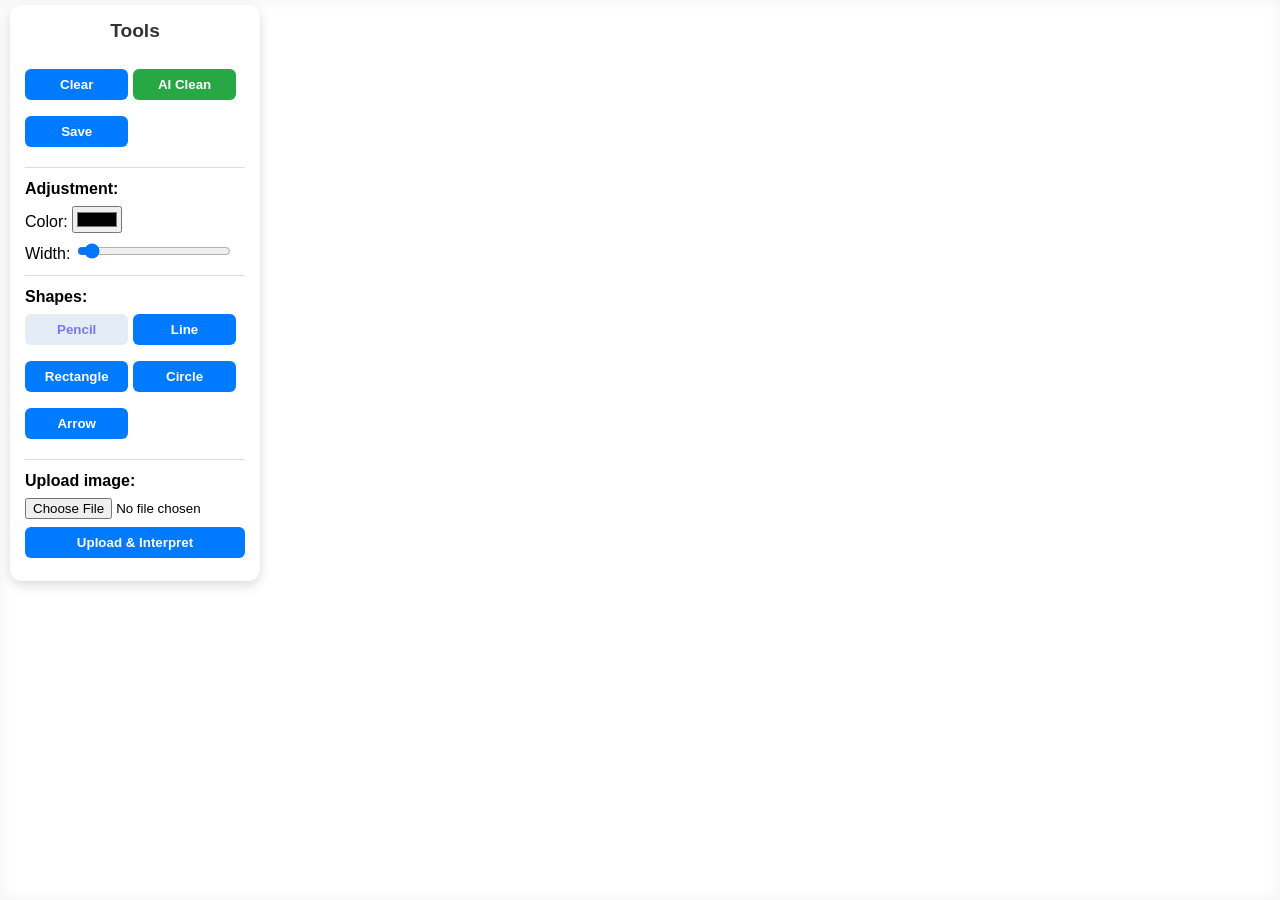
==== Project 1/static/index.html @ 395587ba "Add files via upload" ====
<!doctype html>
<html lang="en">

<head>
    <meta charset="utf-8" />
    <meta name="viewport" content="width=device-width, initial-scale=1" />
    <title>Collaborative Drawing (FastAPI + WebSocket)</title>
    <style>
        html,
        body {
            height: 100%;
            margin: 0;
            font-family: "Segoe UI", Tahoma, Geneva, Verdana, sans-serif;
            background: #f4f4f4;
        }

        canvas {
            display: block;
            width: 100%;
            height: 100vh;
            background: #ffffff;
            box-shadow: inset 0 0 15px rgba(0, 0, 0, 0.05);
            touch-action: none;
        }

        .toolbar {
            position: fixed;
            left: 10px;
            top: 5px;
            width: 220px;
            background: #ffffff;
            padding: 15px;
            border-radius: 12px;
            box-shadow: 0 4px 12px rgba(0, 0, 0, 0.15);
            z-index: 1000;
            user-select: none;
        }

        .toolbar h3 {
            margin-top: 0;
            font-size: 1.2em;
            color: #333;
            text-align: center;
        }

        .toolbar label,
        .toolbar select,
        .toolbar button {
            display: block;
            margin: 8px 0;
            width: 100%;
        }

        .toolbar input[type="range"] {
            width: 100%;
        }

        .toolbar button {
            padding: 8px;
            border: none;
            border-radius: 6px;
            background: #007bff;
            color: white;
            cursor: pointer;
            font-weight: bold;
            transition: background 0.2s, transform 0.1s;
        }

        .toolbar button:hover {
            background: #0056b3;
            transform: translateY(-2px);
        }

        .toolbar button:active {
            transform: translateY(1px);
        }

        .toolbar .primary-btn {
            background: #28a745;
        }

        .toolbar .primary-btn:hover {
            background: #1e7e34;
        }

        .toolbar hr {
            margin: 12px 0;
            border: none;
            border-top: 1px solid #ddd;
        }

        button.active {
            background-color: #e4ecf5;
            color: rgb(120, 120, 238);
        }
    </style>
</head>

<body>
    <div class="toolbar">
        <h3>Tools</h3>
        <button id="clear" style="width: 47%;display: inline;">Clear</button>
        <button id="aiBtn" class="primary-btn" style="width: 47%;display: inline;">AI Clean</button>
        <button id="saveBtn" style="width: 47%;display: inline;">Save</button>

        <hr>
        <label><b>Adjustment:</b></label>
        <label>Color: <input id="color" type="color" value="#000000"></label>
        <label>Width: <input id="width" style="width: 70%;" type="range" min="1" max="40" value="3"></label>

        <hr>

        <label><b>Shapes:</b><br>
            <button id="pencilBtn" class="active" style="width: 47%;display: inline;">Pencil</button>
            <button id="lineBtn" style="width: 47%;display: inline;">Line</button>
            <button id="rectBtn" style="width: 47%;display: inline;">Rectangle</button>
            <button id="circleBtn" style="width: 47%;display: inline;">Circle</button>
            <button id="arrowBtn" style="width: 47%;display: inline;">Arrow</button>
            <!-- <button id="" disabled style="background-color: grey;color: white;">More can add</button> -->
        </label>

        <hr>
        <label><b>Upload image:</b></label>
        <input type="file" id="fileInput" accept="image/*">
        <button id="uploadBtn">Upload & Interpret</button>

    </div>
    <canvas id="c"></canvas>
    <div id="svgPreview"></div>
    <script src="/static/app.js"></script>
</body>

</html>
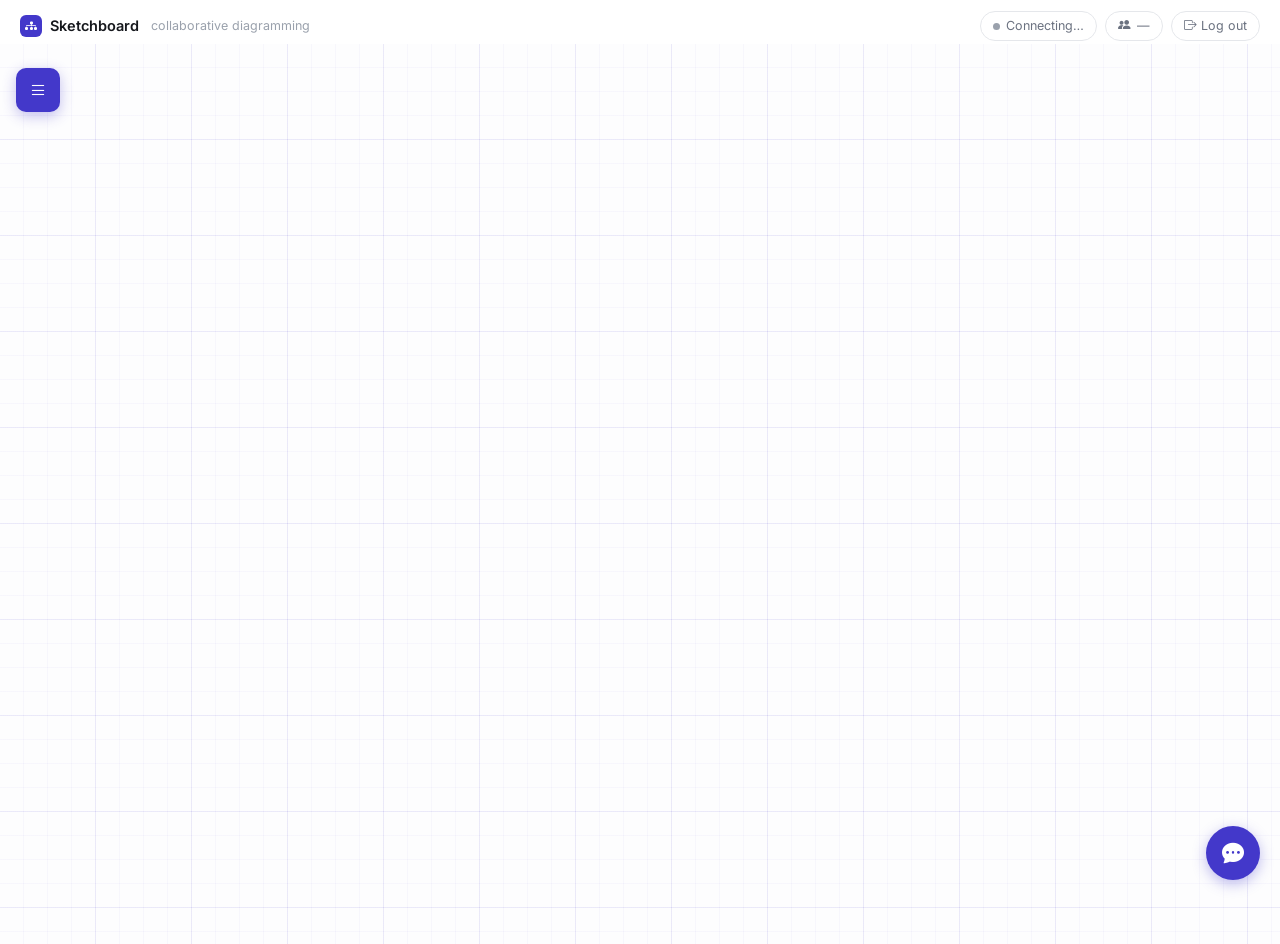
==== commit b546b325: "ADD [add updated project]" ====
--- a/Project 1/static/index.html
+++ b/Project 1/static/index.html
@@ -4,129 +4,767 @@
 <head>
     <meta charset="utf-8" />
     <meta name="viewport" content="width=device-width, initial-scale=1" />
-    <title>Collaborative Drawing (FastAPI + WebSocket)</title>
+    <title>Sketchboard — AI-Assisted Collaborative Diagramming</title>
+    <link rel="preconnect" href="https://fonts.googleapis.com">
+    <link rel="preconnect" href="https://fonts.gstatic.com" crossorigin>
+    <link href="https://fonts.googleapis.com/css2?family=Inter:wght@400;500;600;700&display=swap" rel="stylesheet">
+    <link rel="stylesheet" href="https://cdn.jsdelivr.net/npm/bootstrap-icons@1.13.1/font/bootstrap-icons.min.css">
+    <link rel="stylesheet" href="https://cdn.jsdelivr.net/npm/bootstrap@5.3.3/dist/css/bootstrap.min.css">
     <style>
+        :root {
+            --ink: #16181d;
+            --muted: #6b7280;
+            --faint: #9aa1ac;
+            --surface: #ffffff;
+            --panel-bg: #fbfbfc;
+            --line: #e5e7eb;
+            --accent: #4338ca;
+            --accent-hover: #362da3;
+            --accent-soft: #eef0fd;
+            --danger: #dc2626;
+            --radius: 10px;
+        }
+
+        * {
+            box-sizing: border-box;
+        }
+
         html,
         body {
             height: 100%;
             margin: 0;
-            font-family: "Segoe UI", Tahoma, Geneva, Verdana, sans-serif;
-            background: #f4f4f4;
+            font-family: "Inter", "Segoe UI", Tahoma, Geneva, Verdana, sans-serif;
+            color: var(--ink);
+            background: #ffffff;
+            -webkit-font-smoothing: antialiased;
         }
 
         canvas {
             display: block;
             width: 100%;
             height: 100vh;
-            background: #ffffff;
-            box-shadow: inset 0 0 15px rgba(0, 0, 0, 0.05);
+            background-color: #fdfdfe;
+            background-image:
+                linear-gradient(rgba(67, 56, 202, 0.07) 1px, transparent 1px),
+                linear-gradient(90deg, rgba(67, 56, 202, 0.07) 1px, transparent 1px),
+                linear-gradient(rgba(67, 56, 202, 0.03) 1px, transparent 1px),
+                linear-gradient(90deg, rgba(67, 56, 202, 0.03) 1px, transparent 1px);
+            background-size: 96px 96px, 96px 96px, 24px 24px, 24px 24px;
+            background-position: -1px -1px;
             touch-action: none;
         }
 
+        /* ---------- Top bar ---------- */
+        .topbar {
+            position: fixed;
+            top: 0;
+            left: 0;
+            right: 0;
+            height: 52px;
+            display: flex;
+            align-items: center;
+            justify-content: space-between;
+            padding: 0 20px;
+            pointer-events: none;
+            z-index: 999;
+        }
+
+        .brand {
+            display: flex;
+            align-items: center;
+            gap: 8px;
+            font-weight: 600;
+            font-size: 14.5px;
+            color: var(--ink);
+            pointer-events: auto;
+        }
+
+        .brand .mark {
+            width: 22px;
+            height: 22px;
+            border-radius: 6px;
+            background: var(--accent);
+            display: flex;
+            align-items: center;
+            justify-content: center;
+            color: #fff;
+            font-size: 12px;
+        }
+
+        .brand .sub {
+            color: var(--faint);
+            font-weight: 400;
+            font-size: 12.5px;
+            margin-left: 4px;
+        }
+
+        .status {
+            display: flex;
+            align-items: center;
+            gap: 6px;
+            font-size: 12.5px;
+            color: var(--muted);
+            background: var(--surface);
+            border: 1px solid var(--line);
+            padding: 5px 12px;
+            border-radius: 999px;
+            pointer-events: auto;
+        }
+
+        .status .dot {
+            width: 7px;
+            height: 7px;
+            border-radius: 50%;
+            background: var(--faint);
+            transition: background 0.2s;
+        }
+
+        .status.online .dot {
+            background: #16a34a;
+        }
+
+        .status.offline .dot {
+            background: var(--danger);
+        }
+
+        .right-cluster {
+            display: flex;
+            align-items: center;
+            gap: 8px;
+            pointer-events: auto;
+        }
+
+        .user-badge {
+            display: flex;
+            align-items: center;
+            gap: 6px;
+            font-size: 12.5px;
+            color: var(--ink);
+            background: var(--surface);
+            border: 1px solid var(--line);
+            padding: 5px 12px;
+            border-radius: 999px;
+        }
+
+        .logout-btn {
+            appearance: none;
+            border: 1px solid var(--line);
+            background: var(--surface);
+            color: var(--muted);
+            font: inherit;
+            font-size: 12.5px;
+            padding: 5px 12px;
+            border-radius: 999px;
+            cursor: pointer;
+        }
+
+        .logout-btn:hover {
+            background: #f4f4f6;
+            color: var(--ink);
+        }
+
+        /* ---------- Toolbar panel ---------- */
         .toolbar {
             position: fixed;
-            left: 10px;
-            top: 5px;
-            width: 220px;
-            background: #ffffff;
-            padding: 15px;
-            border-radius: 12px;
-            box-shadow: 0 4px 12px rgba(0, 0, 0, 0.15);
+            left: 16px;
+            top: 68px;
+            width: 232px;
+            background: var(--panel-bg);
+            border: 1px solid var(--line);
+            border-radius: 14px;
+            box-shadow: 0 1px 2px rgba(16, 24, 40, 0.04), 0 8px 24px rgba(16, 24, 40, 0.06);
             z-index: 1000;
             user-select: none;
-        }
-
-        .toolbar h3 {
-            margin-top: 0;
-            font-size: 1.2em;
-            color: #333;
-            text-align: center;
-        }
-
-        .toolbar label,
-        .toolbar select,
-        .toolbar button {
+            overflow: hidden;
+            max-height: calc(100vh - 84px);
+            overflow-y: auto;
+            transform: translateX(-140%);
+            opacity: 0;
+            pointer-events: none;
+            transition: transform 0.22s ease, opacity 0.22s ease;
+        }
+
+        .toolbar.open {
+            transform: translateX(0);
+            opacity: 1;
+            pointer-events: auto;
+        }
+
+        /* ---------- Board toggle button ---------- */
+        .board-fab {
+            position: fixed;
+            top: 68px;
+            left: 16px;
+            width: 44px;
+            height: 44px;
+            border-radius: 10px;
+            background: var(--accent);
+            color: #fff;
+            border: none;
+            display: flex;
+            align-items: center;
+            justify-content: center;
+            font-size: 18px;
+            cursor: pointer;
+            z-index: 1001;
+            box-shadow: 0 4px 14px rgba(67, 56, 202, 0.32);
+            transition: background 0.15s, transform 0.15s;
+        }
+
+        .board-fab:hover {
+            background: var(--accent-hover);
+        }
+
+        .board-fab:active {
+            transform: translateY(1px);
+        }
+
+        .section {
+            padding: 14px 14px 12px;
+        }
+
+        .section+.section {
+            border-top: 1px solid var(--line);
+        }
+
+        .section-label {
+            font-size: 11.5px;
+            font-weight: 600;
+            color: var(--faint);
+            margin: 0 0 8px 2px;
+        }
+
+        .row {
+            display: flex;
+            gap: 8px;
+        }
+
+        .btn {
+            appearance: none;
+            border: 1px solid var(--line);
+            background: var(--surface);
+            color: var(--ink);
+            font: inherit;
+            font-size: 13px;
+            font-weight: 500;
+            border-radius: 8px;
+            padding: 8px 10px;
+            cursor: pointer;
+            display: flex;
+            align-items: center;
+            justify-content: center;
+            gap: 6px;
+            transition: background 0.12s, border-color 0.12s, transform 0.06s;
+            flex: 1;
+        }
+
+        .btn:hover {
+            background: #f4f4f6;
+            border-color: #d7d9de;
+        }
+
+        .btn:active {
+            transform: translateY(1px);
+        }
+
+        .btn-primary {
+            background: var(--accent);
+            border-color: var(--accent);
+            color: #fff;
+        }
+
+        .btn-primary:hover {
+            background: var(--accent-hover);
+            border-color: var(--accent-hover);
+        }
+
+        .btn-ghost {
+            background: transparent;
+        }
+
+        /* Shape tool segmented row */
+        .tool-grid {
+            display: grid;
+            grid-template-columns: repeat(6, 1fr);
+            gap: 6px;
+        }
+
+        .tool-btn {
+            appearance: none;
+            border: 1px solid var(--line);
+            background: var(--surface);
+            color: var(--muted);
+            border-radius: 8px;
+            height: 36px;
+            display: flex;
+            align-items: center;
+            justify-content: center;
+            font-size: 15px;
+            cursor: pointer;
+            transition: background 0.12s, color 0.12s, border-color 0.12s;
+        }
+
+        .tool-btn:hover {
+            border-color: #d7d9de;
+            color: var(--ink);
+        }
+
+        .tool-btn.active {
+            background: var(--accent-soft);
+            border-color: var(--accent);
+            color: var(--accent);
+        }
+
+        /* Adjustment controls */
+        .field {
+            display: flex;
+            align-items: center;
+            justify-content: space-between;
+            gap: 10px;
+            margin-bottom: 10px;
+        }
+
+        .field:last-child {
+            margin-bottom: 0;
+        }
+
+        .field-label {
+            font-size: 12.5px;
+            color: var(--muted);
+            white-space: nowrap;
+        }
+
+        input[type="color"] {
+            -webkit-appearance: none;
+            width: 30px;
+            height: 30px;
+            border: 1px solid var(--line);
+            border-radius: 8px;
+            padding: 0;
+            cursor: pointer;
+            background: none;
+        }
+
+        input[type="color"]::-webkit-color-swatch-wrapper {
+            padding: 3px;
+        }
+
+        input[type="color"]::-webkit-color-swatch {
+            border: none;
+            border-radius: 5px;
+        }
+
+        input[type="range"] {
+            -webkit-appearance: none;
+            width: 120px;
+            height: 4px;
+            border-radius: 2px;
+            background: var(--line);
+            outline: none;
+        }
+
+        input[type="range"]::-webkit-slider-thumb {
+            -webkit-appearance: none;
+            width: 15px;
+            height: 15px;
+            border-radius: 50%;
+            background: var(--accent);
+            cursor: pointer;
+            border: 2px solid #fff;
+            box-shadow: 0 0 0 1px var(--accent);
+        }
+
+        select {
+            width: 100%;
+            font: inherit;
+            font-size: 13px;
+            padding: 7px 10px;
+            border: 1px solid var(--line);
+            border-radius: 8px;
+            background: var(--surface);
+            color: var(--ink);
+            cursor: pointer;
+        }
+
+        .file-row {
+            display: flex;
+            gap: 8px;
+            align-items: center;
+        }
+
+        input[type="file"] {
+            font-size: 12px;
+            flex: 1;
+            min-width: 0;
+        }
+
+        /* Tooltip via title attribute is native; add subtle affordance */
+        [title] {
+            position: relative;
+        }
+
+        /* ---------- Emoji modal grid ---------- */
+        #emojiGrid .emoji-btn {
+            font-size: 22px;
+            height: 48px;
+        }
+
+        @media (max-width: 575.98px) {
+            .toolbar {
+                left: 8px;
+                right: 8px;
+                width: auto;
+                top: 60px;
+                max-height: calc(100vh - 76px);
+            }
+
+            .board-fab {
+                left: 10px;
+                top: 60px;
+            }
+
+            #svgPreview {
+                display: none;
+            }
+        }
+
+        #svgPreview {
+            display: none;
+        }
+
+        /* ---------- Chat FAB + panel ---------- */
+        .chat-fab {
+            position: fixed;
+            bottom: 20px;
+            right: 20px;
+            width: 54px;
+            height: 54px;
+            border-radius: 50%;
+            background: var(--accent);
+            color: #fff;
+            border: none;
+            box-shadow: 0 4px 14px rgba(67, 56, 202, 0.35);
+            font-size: 22px;
+            display: flex;
+            align-items: center;
+            justify-content: center;
+            cursor: pointer;
+            z-index: 1100;
+            transition: transform 0.15s, background 0.15s;
+        }
+
+        .chat-fab:hover {
+            background: var(--accent-hover);
+            transform: scale(1.05);
+        }
+
+        .chat-badge {
+            position: absolute;
+            top: -4px;
+            right: -4px;
+            background: var(--danger);
+            color: #fff;
+            font-size: 11px;
+            font-weight: 600;
+            min-width: 18px;
+            height: 18px;
+            border-radius: 999px;
+            display: flex;
+            align-items: center;
+            justify-content: center;
+            padding: 0 4px;
+        }
+
+        .chat-panel {
+            position: fixed;
+            bottom: 88px;
+            right: 20px;
+            width: 320px;
+            max-width: calc(100vw - 24px);
+            height: 440px;
+            max-height: calc(100vh - 120px);
+            background: var(--surface);
+            border: 1px solid var(--line);
+            border-radius: 14px;
+            box-shadow: 0 8px 30px rgba(16, 24, 40, 0.18);
+            display: flex;
+            flex-direction: column;
+            overflow: hidden;
+            z-index: 1099;
+            opacity: 0;
+            transform: translateY(12px) scale(0.98);
+            pointer-events: none;
+            transition: opacity 0.15s ease, transform 0.15s ease;
+        }
+
+        .chat-panel.open {
+            opacity: 1;
+            transform: translateY(0) scale(1);
+            pointer-events: auto;
+        }
+
+        .chat-panel-header {
+            background: var(--accent);
+            color: #fff;
+            padding: 10px 14px;
+            display: flex;
+            align-items: center;
+            justify-content: space-between;
+            font-weight: 600;
+            font-size: 14px;
+            flex: 0 0 auto;
+        }
+
+        .chat-panel-header .btn-close {
+            filter: invert(1) grayscale(1) brightness(2);
+        }
+
+        .chat-messages {
+            flex: 1;
+            overflow-y: auto;
+            padding: 12px;
+            display: flex;
+            flex-direction: column;
+            gap: 8px;
+            background: var(--panel-bg);
+        }
+
+        .chat-msg {
+            max-width: 82%;
+            padding: 7px 11px;
+            border-radius: 12px;
+            font-size: 13.5px;
+            line-height: 1.35;
+            word-wrap: break-word;
+        }
+
+        .chat-msg .chat-msg-user {
             display: block;
-            margin: 8px 0;
-            width: 100%;
-        }
-
-        .toolbar input[type="range"] {
-            width: 100%;
-        }
-
-        .toolbar button {
-            padding: 8px;
-            border: none;
-            border-radius: 6px;
-            background: #007bff;
-            color: white;
-            cursor: pointer;
-            font-weight: bold;
-            transition: background 0.2s, transform 0.1s;
-        }
-
-        .toolbar button:hover {
-            background: #0056b3;
-            transform: translateY(-2px);
-        }
-
-        .toolbar button:active {
-            transform: translateY(1px);
-        }
-
-        .toolbar .primary-btn {
-            background: #28a745;
-        }
-
-        .toolbar .primary-btn:hover {
-            background: #1e7e34;
-        }
-
-        .toolbar hr {
-            margin: 12px 0;
-            border: none;
-            border-top: 1px solid #ddd;
-        }
-
-        button.active {
-            background-color: #e4ecf5;
-            color: rgb(120, 120, 238);
+            font-size: 11px;
+            font-weight: 600;
+            color: var(--faint);
+            margin-bottom: 2px;
+        }
+
+        .chat-msg.mine {
+            align-self: flex-end;
+            background: var(--accent);
+            color: #fff;
+            border-bottom-right-radius: 3px;
+        }
+
+        .chat-msg.mine .chat-msg-user {
+            color: rgba(255, 255, 255, 0.75);
+        }
+
+        .chat-msg.theirs {
+            align-self: flex-start;
+            background: #fff;
+            border: 1px solid var(--line);
+            color: var(--ink);
+            border-bottom-left-radius: 3px;
+        }
+
+        .chat-msg.system {
+            align-self: center;
+            background: transparent;
+            color: var(--faint);
+            font-size: 11.5px;
+            font-style: italic;
+        }
+
+        .chat-input-row {
+            display: flex;
+            gap: 8px;
+            padding: 10px;
+            border-top: 1px solid var(--line);
+            background: var(--surface);
+            flex: 0 0 auto;
+        }
+
+        .chat-input-row .form-control {
+            font-size: 13.5px;
+        }
+
+        .chat-send-btn {
+            flex: 0 0 auto;
+            width: 40px;
+            height: 40px;
+            border-radius: 8px;
+            display: flex;
+            align-items: center;
+            justify-content: center;
+            padding: 0;
+        }
+
+        @media (max-width: 575.98px) {
+            .chat-panel {
+                right: 12px;
+                left: 12px;
+                width: auto;
+                bottom: 80px;
+            }
+
+            .chat-fab {
+                right: 16px;
+                bottom: 16px;
+            }
         }
     </style>
 </head>
 
 <body>
-    <div class="toolbar">
-        <h3>Tools</h3>
-        <button id="clear" style="width: 47%;display: inline;">Clear</button>
-        <button id="aiBtn" class="primary-btn" style="width: 47%;display: inline;">AI Clean</button>
-        <button id="saveBtn" style="width: 47%;display: inline;">Save</button>
-
-        <hr>
-        <label><b>Adjustment:</b></label>
-        <label>Color: <input id="color" type="color" value="#000000"></label>
-        <label>Width: <input id="width" style="width: 70%;" type="range" min="1" max="40" value="3"></label>
-
-        <hr>
-
-        <label><b>Shapes:</b><br>
-            <button id="pencilBtn" class="active" style="width: 47%;display: inline;">Pencil</button>
-            <button id="lineBtn" style="width: 47%;display: inline;">Line</button>
-            <button id="rectBtn" style="width: 47%;display: inline;">Rectangle</button>
-            <button id="circleBtn" style="width: 47%;display: inline;">Circle</button>
-            <button id="arrowBtn" style="width: 47%;display: inline;">Arrow</button>
-            <!-- <button id="" disabled style="background-color: grey;color: white;">More can add</button> -->
-        </label>
-
-        <hr>
-        <label><b>Upload image:</b></label>
-        <input type="file" id="fileInput" accept="image/*">
-        <button id="uploadBtn">Upload & Interpret</button>
-
+
+    <div class="topbar">
+        <div class="brand">
+            <span class="mark"><i class="bi bi-diagram-3-fill"></i></span>
+            Sketchboard
+            <span class="sub">collaborative diagramming</span>
+        </div>
+        <div class="right-cluster">
+            <div class="status" id="connStatus">
+                <span class="dot"></span>
+                <span id="connStatusText">Connecting…</span>
+            </div>
+            <div class="status" id="peopleBadge" title="">
+                <i class="bi bi-people-fill"></i>
+                <span id="peopleCount">—</span>
+            </div>
+            <div class="user-badge" id="userBadge" style="display:none;">
+                <i class="bi bi-person-circle"></i>
+                <span id="usernameLabel"></span>
+            </div>
+            <button class="logout-btn" id="logoutBtn"><i class="bi bi-box-arrow-right"></i> Log out</button>
+        </div>
     </div>
+
+    <button id="boardToggleBtn" class="board-fab" title="Open board tools">
+        <i class="bi bi-list"></i>
+    </button>
+
+    <div class="toolbar" id="toolbarPanel">
+        <div class="section">
+            <div class="section-label">Board</div>
+            <div class="row">
+                <button id="clear" class="btn" title="Clear the canvas"><i class="bi bi-eraser"></i> Clear</button>
+                <button id="aiBtn" class="btn btn-primary" title="Clean up drawing with AI"><i class="bi bi-stars"></i>
+                    AI Clean</button>
+            </div>
+            <div class="row" style="margin-top:8px;">
+                <button id="saveBtn" class="btn" title="Save this diagram"><i class="bi bi-save2"></i> Save</button>
+            </div>
+            <div class="row" style="margin-top:8px;">
+                <button id="undoBtn" class="btn" title="Undo (Ctrl+Z)"><i class="bi bi-arrow-counterclockwise"></i>
+                    Undo</button>
+                <button id="redoBtn" class="btn" title="Redo (Ctrl+Y)"><i class="bi bi-arrow-clockwise"></i>
+                    Redo</button>
+            </div>
+        </div>
+
+        <div class="section">
+            <div class="section-label">Diagrams</div>
+            <select id="diagramList"></select>
+            <div class="row" style="margin-top:8px;">
+                <button id="loadBtn" class="btn"><i class="bi bi-folder2-open"></i> Load</button>
+            </div>
+        </div>
+
+        <div class="section">
+            <div class="section-label">Style</div>
+            <div class="field">
+                <span class="field-label">Color</span>
+                <input id="color" type="color" value="#000000">
+            </div>
+            <div class="field">
+                <span class="field-label">Width</span>
+                <input id="width" type="range" min="1" max="40" value="3">
+            </div>
+        </div>
+
+        <div class="section">
+            <div class="section-label">Shapes</div>
+            <div class="tool-grid">
+                <button id="pencilBtn" class="tool-btn active" title="Pencil"><i class="bi bi-pencil-fill"></i></button>
+                <button id="lineBtn" class="tool-btn" title="Line"><i class="bi bi-dash-lg"></i></button>
+                <button id="rectBtn" class="tool-btn" title="Rectangle"><i class="bi bi-square"></i></button>
+                <button id="circleBtn" class="tool-btn" title="Circle"><i class="bi bi-circle"></i></button>
+                <button id="arrowBtn" class="tool-btn" title="Arrow"><i class="bi bi-arrow-right"></i></button>
+                <button id="selectBtn" class="tool-btn" title="Select &amp; move"><i class="bi bi-cursor"></i></button>
+            </div>
+        </div>
+
+        <div class="section">
+            <div class="section-label">Emoji</div>
+            <button type="button" class="btn btn-primary w-100" data-bs-toggle="modal" data-bs-target="#emojiModal"
+                title="Pick an emoji to stamp on the board">
+                <i class="bi bi-emoji-smile"></i> Open Emoji Picker
+            </button>
+        </div>
+
+        <div class="section">
+            <div class="section-label">Upload image</div>
+            <div class="file-row">
+                <input type="file" id="fileInput" accept="image/*">
+                <button id="uploadBtn" class="btn btn-ghost" style="flex:0 0 auto; padding:8px 12px;"
+                    title="Interpret uploaded image"><i class="bi bi-magic"></i></button>
+            </div>
+        </div>
+    </div>
+
+    <!-- ---------- Emoji picker modal ---------- -->
+    <div class="modal fade" id="emojiModal" tabindex="-1" aria-labelledby="emojiModalLabel" aria-hidden="true">
+        <div class="modal-dialog modal-dialog-centered">
+            <div class="modal-content">
+                <div class="modal-header">
+                    <h5 class="modal-title" id="emojiModalLabel"><i class="bi bi-emoji-smile"></i> Pick an emoji</h5>
+                    <button type="button" class="btn-close" data-bs-dismiss="modal" aria-label="Close"></button>
+                </div>
+                <div class="modal-body">
+                    <div class="row row-cols-4 row-cols-sm-6 g-2" id="emojiGrid">
+                        <div class="col"><button class="tool-btn emoji-btn w-100" data-emoji="😀">😀</button></div>
+                        <div class="col"><button class="tool-btn emoji-btn w-100" data-emoji="👍">👍</button></div>
+                        <div class="col"><button class="tool-btn emoji-btn w-100" data-emoji="⭐">⭐</button></div>
+                        <div class="col"><button class="tool-btn emoji-btn w-100" data-emoji="❤️">❤️</button></div>
+                        <div class="col"><button class="tool-btn emoji-btn w-100" data-emoji="🔥">🔥</button></div>
+                        <div class="col"><button class="tool-btn emoji-btn w-100" data-emoji="✅">✅</button></div>
+                        <div class="col"><button class="tool-btn emoji-btn w-100" data-emoji="❌">❌</button></div>
+                        <div class="col"><button class="tool-btn emoji-btn w-100" data-emoji="⚠️">⚠️</button></div>
+                        <div class="col"><button class="tool-btn emoji-btn w-100" data-emoji="💡">💡</button></div>
+                        <div class="col"><button class="tool-btn emoji-btn w-100" data-emoji="🎉">🎉</button></div>
+                        <div class="col"><button class="tool-btn emoji-btn w-100" data-emoji="😂">😂</button></div>
+                        <div class="col"><button class="tool-btn emoji-btn w-100" data-emoji="🚀">🚀</button></div>
+                    </div>
+                    <hr>
+                    <label for="customEmoji" class="form-label small text-muted">Custom emoji</label>
+                    <input id="customEmoji" type="text" maxlength="4" class="form-control text-center"
+                        placeholder="✍️ paste any emoji">
+                </div>
+            </div>
+        </div>
+    </div>
+
+    <!-- ---------- Chat ---------- -->
+    <button id="chatToggleBtn" class="chat-fab" title="Open chat">
+        <i class="bi bi-chat-dots-fill"></i>
+        <span id="chatUnreadBadge" class="chat-badge d-none">0</span>
+    </button>
+
+    <div id="chatPanel" class="chat-panel">
+        <div class="chat-panel-header">
+            <span><i class="bi bi-chat-dots-fill"></i> Chat</span>
+            <button id="chatCloseBtn" type="button" class="btn-close" aria-label="Close"></button>
+        </div>
+        <div id="chatMessages" class="chat-messages"></div>
+        <form id="chatForm" class="chat-input-row">
+            <input id="chatInput" type="text" class="form-control" placeholder="Type a message…" autocomplete="off">
+            <button type="submit" class="btn btn-primary chat-send-btn" title="Send"><i
+                    class="bi bi-send-fill"></i></button>
+        </form>
+    </div>
+
     <canvas id="c"></canvas>
     <div id="svgPreview"></div>
+    <script src="https://cdn.jsdelivr.net/npm/bootstrap@5.3.3/dist/js/bootstrap.bundle.min.js"></script>
     <script src="/static/app.js"></script>
 </body>
 
